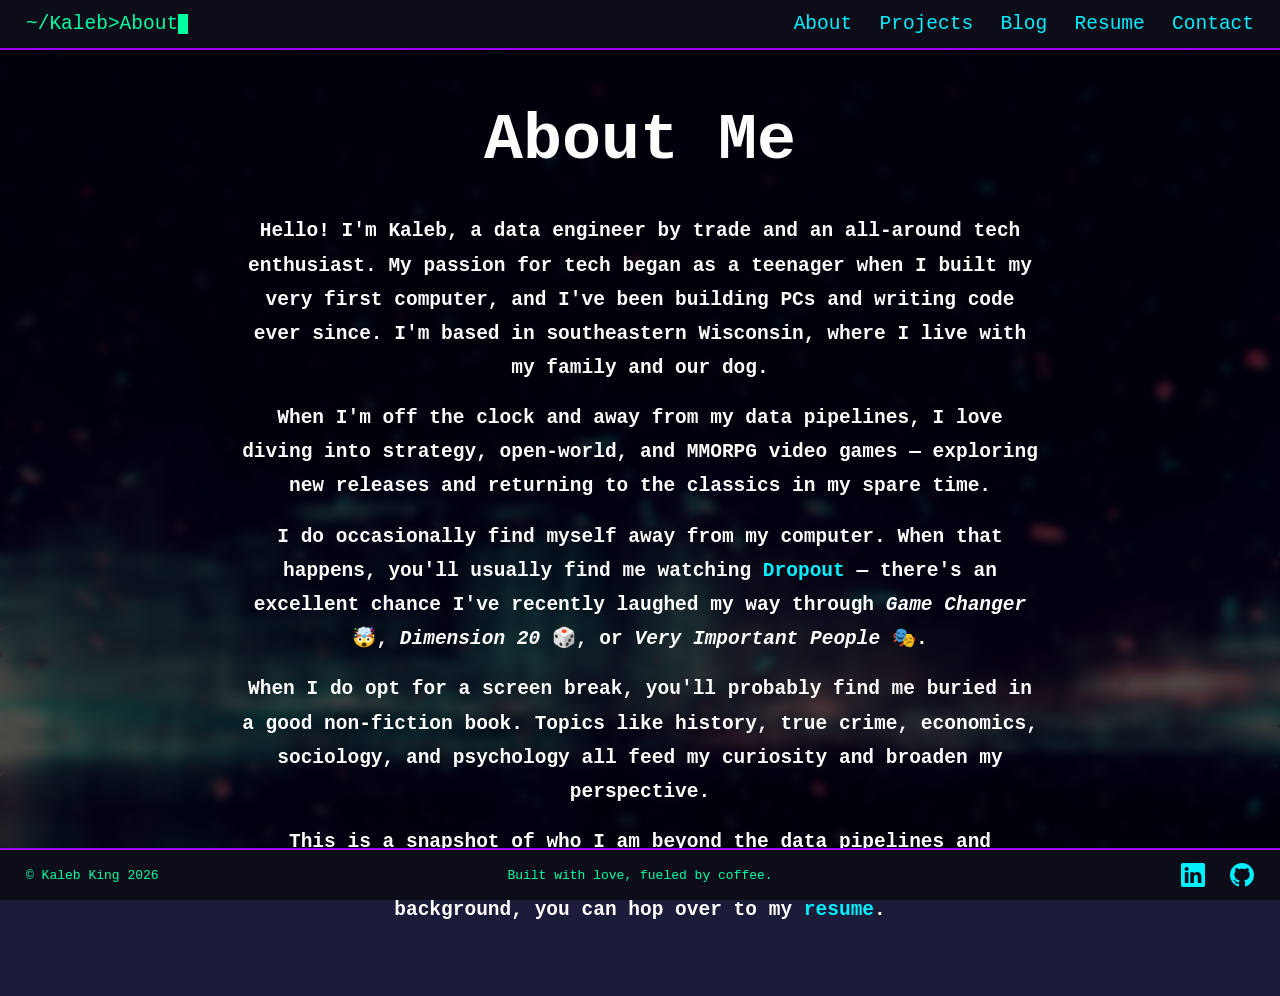
==== pages/about.html @ 39a25a66 "Restructure portfolio site, fix links/paths, add missing pages - Reorganize into index.html + pages/" ====
<!DOCTYPE html>
<html lang="en">
<head>
    <meta charset="UTF-8">
    <meta name="viewport" content="width=device-width, initial-scale=1.0">
    <title>Kaleb King's Portfolio</title>
    <link rel="stylesheet" href="../css/style.css">
    <link rel="icon" href="../assets/images/favicon.ico" type="image/x-icon">
</head>
<body>
    <header>
        <div class="header-left">
            <a href="../index.html">
                <span class="typing">~/Kaleb>About</span><span class="cursor"></span>
            </a>
        </div>
        <nav class="header-right">
            <a href="about.html">About</a>
            <a href="projects.html">Projects</a>
            <a href="blog.html">Blog</a>
            <a href="resume.html">Resume</a>
            <a href="contact.html">Contact</a>
        </nav>
    </header>
    <main>
        <section class="introduction">
            <div class="title">About Me</div>
            <h2>Hello! I'm Kaleb, a data engineer by trade and an all-around tech enthusiast. My passion for tech began as a teenager when I built my very first computer, and I've been building PCs and writing code ever since. I'm based in southeastern Wisconsin, where I live with my family and our dog.</h2>
            <h2>When I'm off the clock and away from my data pipelines, I love diving into strategy, open-world, and MMORPG video games &mdash; exploring new releases and returning to the classics in my spare time.</h2>
            <h2>I do occasionally find myself away from my computer. When that happens, you'll usually find me watching <a class="main-link-2" href="https://www.dropout.tv" target="_blank" rel="noreferrer">Dropout</a> &mdash; there's an excellent chance I've recently laughed my way through <i>Game Changer</i> &#129327;, <i>Dimension 20</i> &#127922;, or <i>Very Important People</i> &#127917;.</h2>
            <h2>When I do opt for a screen break, you'll probably find me buried in a good non-fiction book. Topics like history, true crime, economics, sociology, and psychology all feed my curiosity and broaden my perspective.</h2>
            <h2>This is a snapshot of who I am beyond the data pipelines and visualizations. If you want to know more about my professional background, you can hop over to my <a class="main-link-2" href="resume.html">resume</a>.</h2>
        </section>
    </main>
    <footer>
        <div class="footer-left">
            &copy; Kaleb King 2026
        </div>
        <div class="footer-center">
            Built with love, fueled by coffee.
        </div>
        <div class="footer-right">
            <a href="https://www.linkedin.com/in/kaleb-king-b09578138/" target="_blank" rel="noreferrer">
                <svg xmlns="http://www.w3.org/2000/svg" viewBox="0 0 16 16">
                    <path d="M0 1.146C0 .513.526 0 1.175 0h13.65C15.474 0 16 .513 16 1.146v13.708c0 .633-.526 1.146-1.175 1.146H1.175C.526 16 0 15.487 0 14.854zm4.943 12.248V6.169H2.542v7.225zm-1.2-8.212c.837 0 1.358-.554 1.358-1.248-.015-.709-.52-1.248-1.342-1.248S2.4 3.226 2.4 3.934c0 .694.521 1.248 1.327 1.248zm4.908 8.212V9.359c0-.216.016-.432.08-.586.173-.431.568-.878 1.232-.878.869 0 1.216.662 1.216 1.634v3.865h2.401V9.25c0-2.22-1.184-3.252-2.764-3.252-1.274 0-1.845.7-2.165 1.193v.025h-.016l.016-.025V6.169h-2.4c.03.678 0 7.225 0 7.225z"/>
                </svg>
            </a>
            <a href="https://github.com/KalebKing" target="_blank" rel="noreferrer">
                <svg xmlns="http://www.w3.org/2000/svg" viewBox="0 0 16 16">
                    <path d="M8 0C3.58 0 0 3.58 0 8c0 3.54 2.29 6.53 5.47 7.59.4.07.55-.17.55-.38 0-.19-.01-.82-.01-1.49-2.01.37-2.53-.49-2.69-.94-.09-.23-.48-.94-.82-1.13-.28-.15-.68-.52-.01-.53.63-.01 1.08.58 1.23.82.72 1.21 1.87.87 2.33.66.07-.52.28-.87.51-1.07-1.78-.2-3.64-.89-3.64-3.95 0-.87.31-1.59.82-2.15-.08-.2-.36-1.02.08-2.12 0 0 .67-.21 2.2.82.64-.18 1.32-.27 2-.27s1.36.09 2 .27c1.53-1.04 2.2-.82 2.2-.82.44 1.1.16 1.92.08 2.12.51.56.82 1.27.82 2.15 0 3.07-1.87 3.75-3.65 3.95.29.25.54.73.54 1.48 0 1.07-.01 1.93-.01 2.2 0 .21.15.46.55.38A8.01 8.01 0 0 0 16 8c0-4.42-3.58-8-8-8"/>
                </svg>
            </a>
        </div>
    </footer>
</body>
</html>
---- css/style.css ----
:root {
    --dark-bg: #1b1b3a;
    --darker-bg: #0d0d1a;
    --neon-purple: #9900ff;
    --neon-pink: #ff4fd8;
    --neon-cyan: #00f0ff;
    --neon-mint: #00ffa3;
    --neon-yellow: #ffea00;
    --white: #fff;
    --off-white: #fefefe;
}

body {
    background-color: var(--dark-bg);
    background-image: url('/assets/images/background.jpg');
    background-size: cover;
    background-repeat: no-repeat;
    background-attachment: fixed;
    color: var(--off-white);
    font-family: monospace;
    margin: 0;
    padding: 0;
    position: relative;
}

body::before {
    content: "";
    position: fixed;
    top: 0;
    bottom: 0;
    left: 0;
    right: 0;
    background: rgba(0, 0, 0, 0.7);
    backdrop-filter: blur(5px);
    z-index: -1;
}

header {
    display: flex;
    justify-content: space-between;
    align-items: center;
    padding: 1em 2em;
    background-color: var(--darker-bg);
    border-bottom: 2px solid var(--neon-purple);
    position: fixed;
    top: 0;
    width: 100%;
    z-index: 1000;
    box-sizing: border-box;
}

.header-left {
    font-size: 1.5em;
    color: var(--neon-mint);
    display: flex;
    align-items: center;
    /* cursor: pointer; */
}

.header-left a {
    text-decoration: none;
    color: inherit;
}

.header-left .typing {
    display: inline-block;
    vertical-align: middle;
}

.header-left .cursor {
    display: inline-block;
    width: 10px;
    height: 1em;
    background-color: var(--neon-mint);
    animation: blink 1s step-end infinite;
    vertical-align: middle;
}

.header-right a, .main-link {
    color: var(--neon-cyan);
}

.header-right a {
    text-decoration: none;
    margin-left: 1em;
    font-size: 1.5em;
}

.main-link {
    text-decoration: none;
    font-size: 1.5em;
    font-weight: bold;
    margin: 1em;
}

.main-link-2 {
    text-decoration: none;
    color: var(--neon-cyan);
}

.header-right a:hover, .main-link:hover, .main-link-2:hover {
    color: var(--neon-pink);
}

main {
    padding: 4em 2em;
    text-align: center;
    line-height: 1.75;
}

.title {
    font-size: 5em;
    font-weight: bold;
    margin: 0.5em 0 0;
}

h1 {
    color: var(--off-white);
    font-size: 3em;
}

p {
    color: var(--off-white);
    font-size: 1.2em;
}

.keyword {
    color: var(--neon-yellow);
}

.introduction {
    max-width: 800px;
    margin: auto;
    font-size: 1em;
}

.projects{
    max-width: 1120px;
    margin: auto;
    font-size: 1em;
}

.projects-container, .blog-container {
    display: flex;
    justify-content: space-between;
}

.projects-container {
    margin: 1em 0;
}

.blog {
    max-width: 850px;
    margin: auto;
    font-size: 1em;
}

.blog-container {
    display: flex;
    flex-direction: column;
    align-items: center;
}

.project-card, .blog-card {
    background-color: var(--darker-bg);
    border: 2px solid var(--dark-bg);
    padding: 1em;
    margin: 1em;
    line-height: 1.75;
    flex: 1;
    margin: 0 1.5em;
    text-align: center;
}

.blog-card {
    display: flex;
    flex-direction: row;
    align-items: center;
    text-align: left;
    margin: 1em 0;
}

.project-card:hover, .blog-card:hover {
    border-color: var(--neon-purple);
    animation: pulse 1.5s infinite;
    transform: scale(1.05);
}

.project-card img, .blog-card img {
    width: 100%;
    height: auto;
}

.blog-card img {
    width: auto;
    height: auto;
    max-height: 100px;
    margin-right: 1em;
}

.project-card h2, .blog-card h2 {
    color: var(--neon-yellow);
    margin: 0.5em 0;
}

.blog-card h2, .blog-card p {
    margin: 0;
}

.blog-card div {
    display: flex;
    flex-direction: column;
}

.project-card p, .blog-card p {
    color: var(--off-white);
}

.resume {
    max-width: 800px;
    margin: auto;
    text-align: left;
    font-size: 1em;
}

.resume h1 {
    border-bottom: 2px solid var(--neon-purple);
    padding-bottom: 0.2em;
    margin-top: 1.5em;
}

.resume-entry {
    margin-bottom: 1.5em;
}

.resume-role {
    color: var(--neon-yellow);
    font-weight: bold;
    font-size: 1.2em;
}

.resume-meta {
    color: var(--neon-mint);
    margin-bottom: 0.5em;
}

.contact-form {
    display: grid;
    grid-template-columns: 1fr 1fr;
    gap: 10px;
    max-width: 822px;
    margin: auto auto 3em;
    padding: 1em;
    line-height: 1.75;
    text-align: center;
}

.contact-form label {
    grid-column: span 1;
    color: var(--neon-yellow);
    font-size: 1.5em;
    font-weight: bold;
    margin-top: 20px;
}

.contact-form input,
.contact-form textarea {
    grid-column: span 1;
    width: 100%;
    padding: 8px;
    box-sizing: border-box;
    background-color: var(--darker-bg);
    border: 1px solid var(--dark-bg);
    color: var(--off-white);
    font-size: 1.5em;
    font-family: monospace
}

.contact-form .full-width {
    grid-column: span 2;
}

.contact-form h2 {
    text-align: left;
    font-weight: bold;
    color: var(--neon-yellow);
    margin: 0;
}

.contact-form input:focus,
.contact-form textarea:focus {
    border-color: var(--neon-purple);
    outline: none;
    animation: pulse 1.5s infinite;
}

.contact-form button {
    grid-column: span 2;
    padding: 10px;
    background-color: var(--neon-cyan);
    border: none;
    color: var(--dark-bg);
    font-size: 1em;
    cursor: pointer;
    transition: background-color 0.3s;
    margin-top: 10px;
    box-sizing: border-box;
    display: block;
    margin: 10px auto 0;
    width: 150px;
    font-weight: bold;
}

.contact-form button:hover {
    background-color: var(--neon-pink);
}

footer {
    display: flex;
    justify-content: space-between;
    align-items: center;
    padding: 1em 2em;
    background-color: var(--darker-bg);
    border-top: 2px solid var(--neon-purple);
    position: fixed;
    bottom: 0;
    width: 100%;
    z-index: 1000;
    box-sizing: border-box;
}

.footer-left, .footer-center, .footer-right {
    font-size: 1em;
    color: var(--neon-mint);
}

.footer-left, .footer-right {
    width: 25%;
}

.footer-center {
    width: 50%;
    text-align: center;
}

.footer-right {
    text-align: right;
}

.footer-right a {
    color: var(--neon-cyan);
    text-decoration: none;
    margin-left: 1em;
    font-size: 1.2em;
}

.footer-right a:hover {
    color: var(--neon-pink);
}

.footer-right a svg {
    width: 24px;
    height: 24px;
    vertical-align: middle;
    fill: var(--neon-cyan);
}

.footer-right a:hover svg {
    fill: var(--neon-pink);
}

@keyframes blink {
    from, to {
        opacity: 1;
    }
    50% {
        opacity: 0;
    }
}

@keyframes pulse {
    0%, 100% {
        box-shadow: 0 0 15px var(--neon-purple);
    }
    50% {
        box-shadow: 0 0 30px var(--neon-purple);
    }
}

@media (max-width: 900px) {
    header, footer {
        flex-direction: column;
        align-items: center;
        padding: 6px 0;
    }

    header {
        position: static;
    }

    .header-left, .header-right, .footer-left, .footer-right {
        margin: 6px 0;
        text-align: center;
    }

    .header-right {
        font-size: 0.85em;
    }

    .introduction, .projects, .blog, .contact-form {
        max-width: 100%;
    }

    .projects-container, .blog-container {
        flex-direction: column;
    }

    .project-card, .blog-card {
        margin: 0em 0 2em;
    }

    .footer-left, .footer-right {
        width: 100%;
    }

    .footer-right {
        order: -1;
    }

    main {
        padding-top: 0em;
    }

    .footer-center {
        display: none;
    }

    .blog-card img {
        display: none;
    }
}

@media (max-width: 900px) and (max-height: 500px) {
    footer {
        position: static;
    }
}
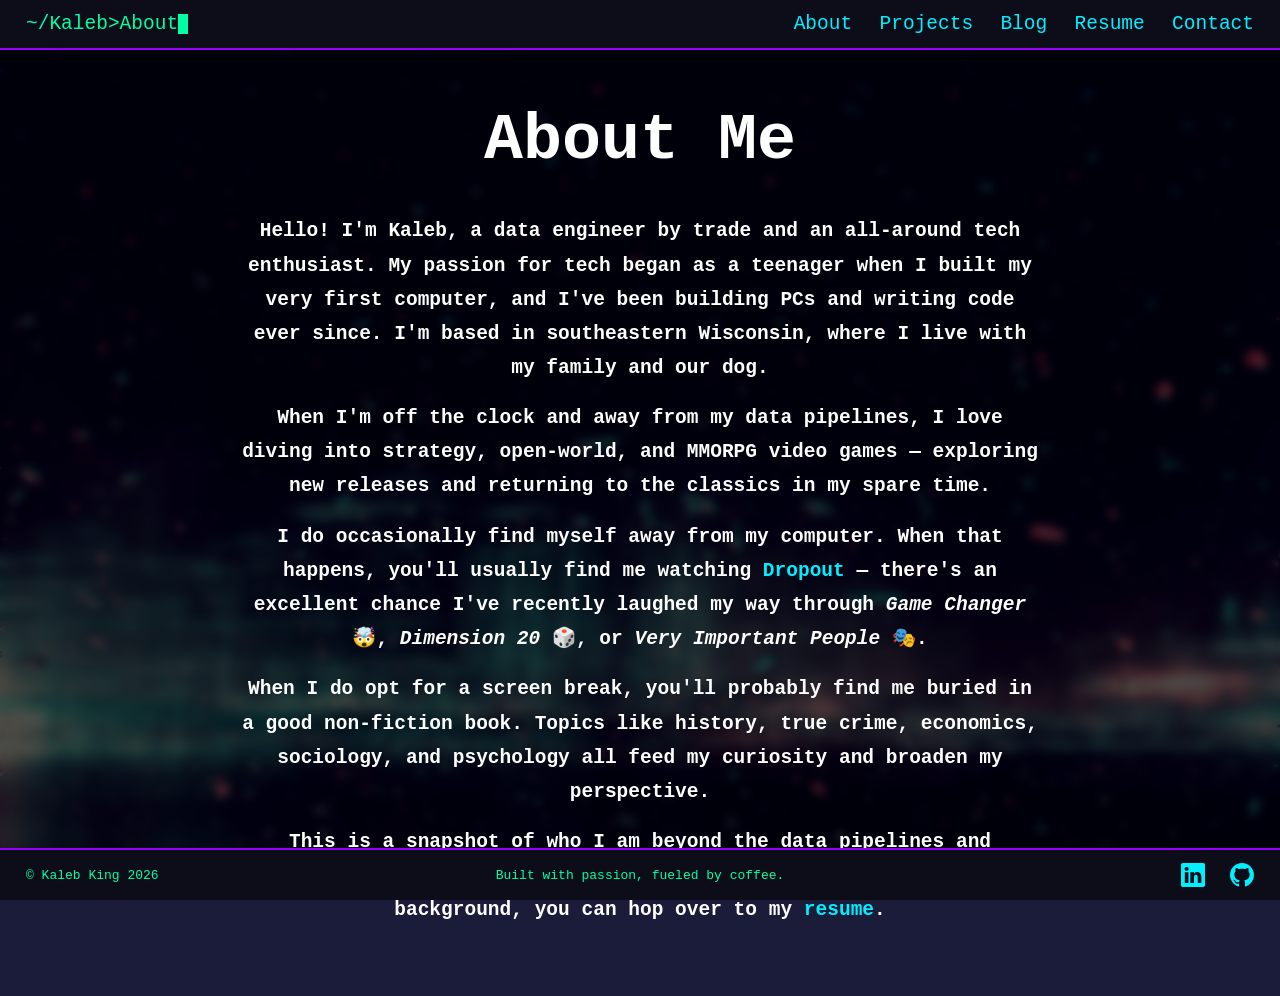
==== commit 5d4817c4: "Update footer text across multiple pages for consistency" ====
--- a/pages/about.html
+++ b/pages/about.html
@@ -37,7 +37,7 @@
             &copy; Kaleb King 2026
         </div>
         <div class="footer-center">
-            Built with love, fueled by coffee.
+            Built with passion, fueled by coffee.
         </div>
         <div class="footer-right">
             <a href="https://www.linkedin.com/in/kaleb-king-b09578138/" target="_blank" rel="noreferrer">
--- a/css/style.css
+++ b/css/style.css
@@ -12,7 +12,7 @@
 
 body {
     background-color: var(--dark-bg);
-    background-image: url('/assets/images/background.jpg');
+    background-image: url('../assets/images/background.jpg');
     background-size: cover;
     background-repeat: no-repeat;
     background-attachment: fixed;
